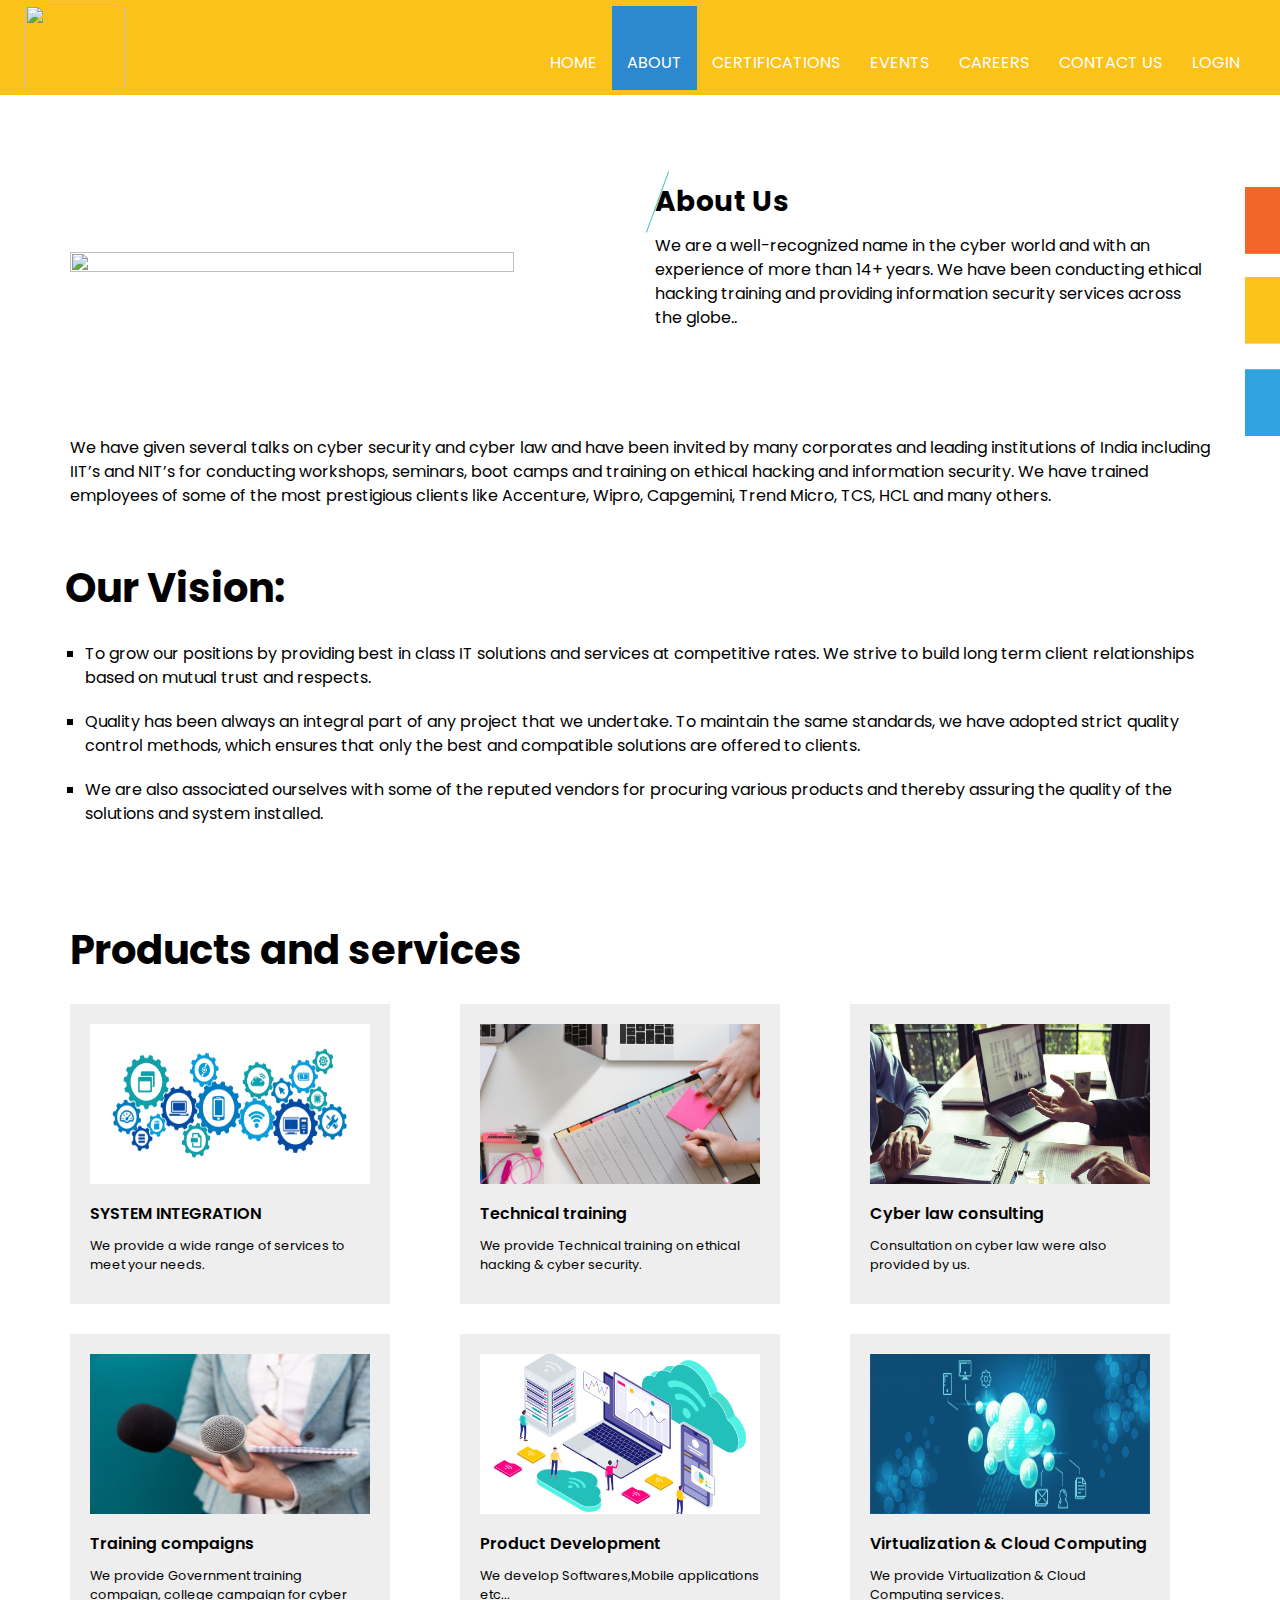
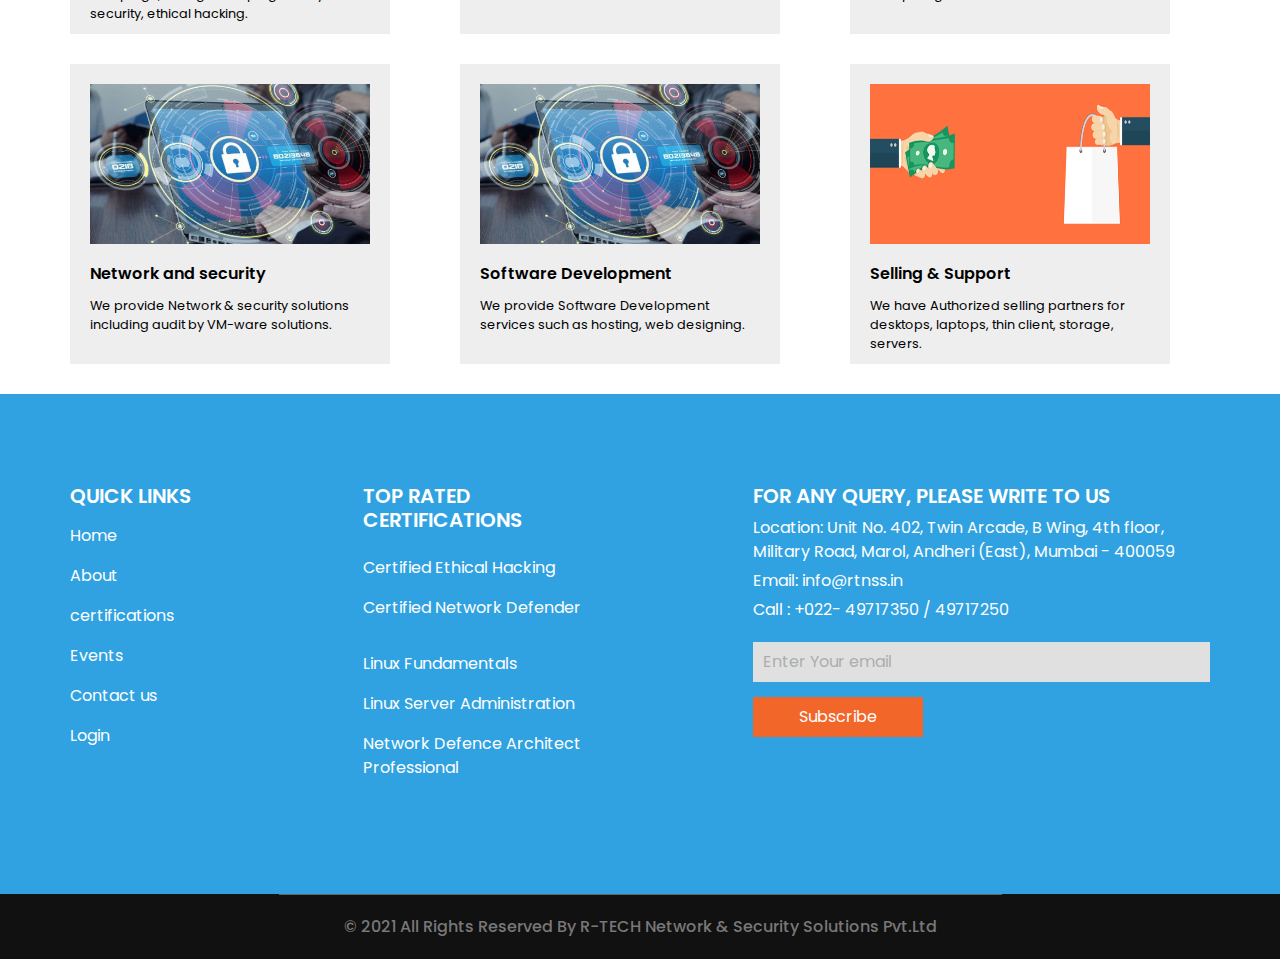
==== about.html @ cdcb13ee "Changes" ====
<!DOCTYPE html>
<html>

<head>
  <!-- Basic -->
  <meta charset="utf-8" />
  <meta http-equiv="X-UA-Compatible" content="IE=edge" />
  <!-- Mobile Metas -->
  <meta name="viewport" content="width=device-width, initial-scale=1, shrink-to-fit=no" />
  <!-- Site Metas -->
  <meta name="keywords" content="" />
  <meta name="description" content="" />
  <meta name="author" content="" />

  <title>R-TECH NETWORK & SECURITY SOLUTIONS</title>


  <!-- bootstrap core css -->
  <link rel="stylesheet" type="text/css" href="css/bootstrap.css" />
  <!-- fonts style -->
  <link href="https://fonts.googleapis.com/css?family=Open+Sans:400,700|Poppins:400,600,700&display=swap" rel="stylesheet" />
  <!-- Custom styles for this template -->
  <link href="css/style.css" rel="stylesheet" />
  <!-- responsive style -->
  <link href="css/responsive.css" rel="stylesheet" />
</head>

<body class="sub_page">
  <div class="hero_area">
    <!-- header section strats -->
    <header class="header_section colors">
      <div class="container-fluid">
        <nav class="navbar navbar-expand-lg custom_nav-container ">
          <a class="navbar-brand" href="index.html">
            <img src="./images/logo-2.png" class="lg2"/>
          </a>
          <button class="navbar-toggler" type="button" data-toggle="collapse" data-target="#navbarSupportedContent" aria-controls="navbarSupportedContent" aria-expanded="false" aria-label="Toggle navigation">
            <span class="navbar-toggler-icon"></span>
          </button>

          <div class="collapse navbar-collapse ml-auto" id="navbarSupportedContent">
            <ul class="navbar-nav  ml-auto">
              <li class="nav-item ">
                <a class="nav-link" href="index.html">Home <span class="sr-only">(current)</span></a>
              </li>
              <li class="nav-item active">
                <a class="nav-link" href="about.html"> About </a>
              </li>
              <li class="nav-item">
                <a class="nav-link" href="certifications.html"> certifications </a>
              </li>
              <li class="nav-item">
                <a class="nav-link" href="events.html"> Events </a>
              </li>
              <li class="nav-item">
                <a class="nav-link" href="careers.html"> Careers </a>
              </li>
              <li class="nav-item">
                <a class="nav-link" href="contact.html">Contact us</a>
              </li>
              <li class="nav-item">
                <a class="nav-link" href="login.html">Login</a>
              </li>
            </ul>
            <!-- <form class="form-inline my-2 my-lg-0 ml-0 ml-lg-4 mb-3 mb-lg-0">
              <button class="btn  my-2 my-sm-0 nav_search-btn" type="submit"></button>
            </form> -->
          </div>
        </nav>
      </div>
    </header>
    <!-- end header section -->
  </div>

  <!-- about section -->
  <section class="about_section layout_padding">
    <div class="side_img">
      <img src="images/side-img.png" alt="" />
    </div>
    <div class="container">
      <div class="row">
        <div class="col-md-6">
          <div class="img_container">
            <div class="img-box b1">
              <img src="images/image-1.jpg" alt="" class="img1"/>
            </div>
            
          </div>
        </div>
        <div class="col-md-6">
          <div class="detail-box">
            <div class="heading_container">
              <h3>
                About Us
              </h3>
              
              <p>
                We are a well-recognized name in the cyber world and with an experience of more
                than 14+ years. We have been conducting ethical hacking training and providing
                information security services across the globe..
              </p>
              
              
            </div>
          </div>
        </div>
      </div>
    </div>
  </section>

  <div class="container next">
    <p>
      We have given several talks on cyber
      security and cyber law and have been invited by many corporates and leading
      institutions of India including IIT’s and NIT’s for conducting workshops, seminars, boot
      camps and training on ethical hacking and information security. We have trained employees of some of the most prestigious clients like Accenture,
      Wipro, Capgemini, Trend Micro, TCS, HCL and many others.
    </p>
    

  </div>

  <div class="container vision">
          <h1 class="heading">
            Our Vision:
          </h1>
          
          <div class="list-visions">
            <li>
                          To grow our positions by providing best in class IT solutions and services at
            competitive rates. We strive to build long term client relationships based on mutual
            trust and respects. 
            </li>

            <li>
              Quality has been always an integral part of any project that we undertake. To maintain
              the same standards, we have adopted strict quality control methods, which ensures
              that only the best and compatible solutions are offered to clients.
            </li>

            <li>
              We are also
              associated ourselves with some of the reputed vendors for procuring various
              products and thereby assuring the quality of the solutions and system installed.
            </li>

          </div>
          
  </div>


  <div class="container prod-services">
    <h1 class="heading-prod">Products and services</h1>
    <div class="prodserv-grid">
      <li>
        <!--data-swiper-autoplay это скорость autoplay для слайдов-->
        <img src="./images/systemintegration.png" class="ag-slide_imgs" alt="">

        <div class="ag-slide_content">
          <h3 class="ag-slide_title">
            SYSTEM INTEGRATION
          </h3>
          <p class="ag-slide_text">
            We provide a wide range of services to meet your needs.
          </p>
       
        </div>
        
      </li>
     <li>
        <!--data-swiper-autoplay это скорость autoplay для слайдов-->
        <img src="./images/training.jpg" class="ag-slide_imgs" alt="">

        <div class="ag-slide_content">
          <h3 class="ag-slide_title">
            Technical training
          </h3>
          <p class="ag-slide_text">
            We provide Technical training on ethical hacking & cyber security. 
          </p>
         
        </div>
        
      </li>

      <li>
        <!--data-swiper-autoplay это скорость autoplay для слайдов-->
        <img src="./images/consulting.jpg" class="ag-slide_imgs" alt="">

        <div class="ag-slide_content">
          <h3 class="ag-slide_title">
            Cyber law consulting
          </h3>
          <p class="ag-slide_text">
            Consultation on cyber law were also provided by us. 
          </p>
          
        </div>
        
      </li>

      <li>
        <!--data-swiper-autoplay это скорость autoplay для слайдов-->
        <img src="./images/compaign.jpg" class="ag-slide_imgs" alt="">

        <div class="ag-slide_content">
          <h3 class="ag-slide_title">
            Training compaigns
          </h3>
          <p class="ag-slide_text">
            We provide Government training compaign, college campaign for cyber security, ethical hacking.
          </p>
           
        </div>
        
      </li>

      <li>
        <!--data-swiper-autoplay это скорость autoplay для слайдов-->
        <img src="./images/hosting.jpg" class="ag-slide_imgs" alt="">

        <div class="ag-slide_content">
          <h3 class="ag-slide_title">
            Product Development
          </h3>
          <p class="ag-slide_text">
            We develop Softwares,Mobile applications etc... 
          </p>
     
        </div>
        
      </li>
      
      <li>
        <!--data-swiper-autoplay это скорость autoplay для слайдов-->
        <img src="./images/virtualization.jpg" class="ag-slide_imgs" alt="">

        <div class="ag-slide_content">
          <h3 class="ag-slide_title">
            Virtualization & Cloud Computing
          </h3>
          <p class="ag-slide_text">
            We provide Virtualization & Cloud Computing services.
          </p>
          
        </div>
        
      </li>

      <li>
        <!--data-swiper-autoplay это скорость autoplay для слайдов-->
        <img src="./images/network.jpg" class="ag-slide_imgs" alt="">

        <div class="ag-slide_content">
          <h3 class="ag-slide_title">
            Network and security
          </h3>
          <p class="ag-slide_text">
            We provide Network & security solutions including audit by VM-ware solutions. 
          </p>
       
        </div>
        
      </li>

      <li>
        <!--data-swiper-autoplay это скорость autoplay для слайдов-->
        <img src="./images/network.jpg" class="ag-slide_imgs" alt="">

        <div class="ag-slide_content">
          <h3 class="ag-slide_title">
            Software Development
          </h3>
          <p class="ag-slide_text">
            We provide Software Development services such as hosting, web designing. 
          </p>
     
        </div>
        
      </li>

      <li>
        <!--data-swiper-autoplay это скорость autoplay для слайдов-->
        <img src="./images/authorized.png" class="ag-slide_imgs" alt="">

        <div class="ag-slide_content">
          <h3 class="ag-slide_title">
            Selling & Support
          </h3>
          <p class="ag-slide_text">
            We have Authorized selling partners for desktops, laptops, thin client, storage, servers.  
          </p>
          
        </div>
        
      </li>
    </div>
  </div>

  <!-- end about section -->

 <!-- info section -->
 <section class="info_section layout_padding">
  <div class="container">
    <div class="row">
      <div class="col-md-3">
        <div class="info_menu">
          <h5>
            QUICK LINKS
          </h5>
          <ul class="navbar-nav  ">
            <li class="nav-item active">
              <a class="nav-link" href="index.html">Home <span class="sr-only">(current)</span></a>
            </li>
            <li class="nav-item">
              <a class="nav-link" href="about.html"> About </a>
            </li>
            <li class="nav-item">
              <a class="nav-link" href="certifications.html"> certifications </a>
            </li>
            <li class="nav-item">
              <a class="nav-link" href="events.html"> Events </a>
            </li>
            <li class="nav-item">
              <a class="nav-link" href="contact.html">Contact us</a>
            </li>
            <li class="nav-item">
              <a class="nav-link" href="login.html">Login</a>
            </li>
          </ul>
        </div>
      </div>
      <div class="col-md-3">
        <div class="info_course">
          <h5>
            TOP RATED CERTIFICATIONS
          </h5>
          <p>
            <ul class="navbar-nav  ">
              <li class="nav-item active">
                <a class="nav-link" href="certifications.html">Certified Ethical Hacking                  </a>
              </li>
              <li class="nav-item">
                <a class="nav-link" href="certifications.html">Certified Network Defender</a>
              </li>
              <li class="nav-item">
                <a class="nav-link" href="certifications.html>   Certfied Blockchain Professional </a>
              </li>
              <li class="nav-item">
                <a class="nav-link" href="certifications.html">   Linux Fundamentals  </a>
              </li>
              <li class="nav-item">
                <a class="nav-link" href="certifications.html">Linux Server Administration</a>
              </li>
              <li class="nav-item">
                <a class="nav-link" href="certifications.html"> Network Defence Architect Professional</a>
              </li>
            </ul>
          </p>
        </div>
      </div>

      <div class="col-md-5 offset-md-1">
        <div class="info_news">
          <h5>
            FOR ANY QUERY, PLEASE WRITE TO US
          </h5>
          <div class="info_contact">
            <a href="">
              Location: Unit No. 402, Twin Arcade, B Wing, 4th floor,
              Military Road, Marol, Andheri (East), Mumbai - 400059
            </a>
            <a href="">
              Email: info@rtnss.in  
            </a>
            <a href="">
              Call : +022- 49717350 / 49717250
            </a>
          </div>
          <form action="">
            <input type="text" placeholder="Enter Your email" id="subscribe_email" />
            <button  id="subscribe">
              Subscribe
            </button>
          </form>
        </div>
      </div>
    </div>
  </div>
</section>

<!-- end info section -->

<!-- footer section -->
<footer class="container-fluid footer_section">
  <p>
    &copy; 2021 All Rights Reserved By
    <a href="#"> R-TECH Network & Security Solutions Pvt.Ltd</a>
  </p>

</footer>
    <p>
      <!-- Distributed By 
      <a href="https://themewagon.com/">Themewagon</a> -->
    </p>

</footer>
  <!-- footer section -->

  <script type="text/javascript" src="js/jquery-3.4.1.min.js"></script>
  <script type="text/javascript" src="js/bootstrap.js"></script>
  <script src="https://cdn.jsdelivr.net/npm/sweetalert2@11.3.0/dist/sweetalert2.all.min.js"></script>
  <script src="./js/script.js"></script>

</body>

</html>
---- css/style.css ----
body {
  font-family: "Poppins", sans-serif;
  color: #000000;
  background-color: #ffffff;
}

.layout_padding {
  padding: 90px 0;
}

.layout_padding2 {
  padding: 45px 0;
}

.layout_padding2-top {
  padding-top: 45px;
}

.layout_padding2-bottom {
  padding-bottom: 45px;
}

.layout_padding-top {
  padding-top: 90px;
}

.layout_padding-bottom {
  padding-bottom: 90px;
}

.heading_container {
  display: -webkit-box;
  display: -ms-flexbox;
  display: flex;
  -webkit-box-orient: vertical;
  -webkit-box-direction: normal;
      -ms-flex-direction: column;
          flex-direction: column;
  -webkit-box-align: start;
      -ms-flex-align: start;
          align-items: flex-start;
}

.heading_container h3 {
  font-weight: bold;
  position: relative;
  margin-bottom: 15px;
}

.heading_container h3::before {
  content: "";
  position: absolute;
  top: 50%;
  left: 2px;
  width: 1px;
  height: 65px;
  background-color: #4bc5b8;
  -webkit-transform: translateY(-50%) rotate(20deg);
          transform: translateY(-50%) rotate(20deg);
}

/*header section*/
.hero_area {
  height: 100vh;
  background-color: #b5caee;
  background-image: url(../images/bg3.png);
  background-position: center;
  background-size: cover;
  background-size: cover;
}
.color{
  background-color: #b5caee;
}
.sub_page .hero_area {
  height: auto;
}

.sub_page .contact_section {
  margin: 75px 0;
}

.hero_area.sub_pages {
  height: auto;
}

.header_section .container-fluid {
  padding-right: 25px;
  padding-left: 25px;
}
.colors
{
  background-color: #fbc219;
}

.header_section .nav_container {
  margin: 0 auto;
}
.nav-link{
  color: white !important;
}
.custom_nav-container .navbar-nav .nav-item .nav-link {
  padding: 45px 15px 15px;
  color: #ffffff;
  text-align: center;
  position: relative;
  text-transform: uppercase;
}

.custom_nav-container .navbar-nav .nav-item:hover .nav-link, .custom_nav-container .navbar-nav .nav-item.active .nav-link {
  background-color: #2c89cf;
}

.custom_nav-container .form-inline {
  padding-top: 30px;
}

a,
a:hover,
a:focus {
  text-decoration: none;
}

a:hover,
a:focus {
  color: initial;
}

.btn,
.btn:focus {
  outline: none !important;
  -webkit-box-shadow: none;
          box-shadow: none;
}

.user_option {
  display: -webkit-box;
  display: -ms-flexbox;
  display: flex;
  -webkit-box-align: center;
      -ms-flex-align: center;
          align-items: center;
}

.custom_nav-container .nav_search-btn {
  background-image: url(../images/search-icon.png);
  background-size: 20px;
  background-repeat: no-repeat;
  background-position-y: 7px;
  width: 35px;
  height: 35px;
  padding: 0;
  border: none;
}

.navbar-brand {
  display: -webkit-box;
  display: -ms-flexbox;
  display: flex;
  -webkit-box-orient: vertical;
  -webkit-box-direction: normal;
      -ms-flex-direction: column;
          flex-direction: column;
  -webkit-box-align: end;
      -ms-flex-align: end;
          align-items: flex-end;
}

.navbar-brand h3 {
  color: #ffffff;
  font-weight: bold;
  text-transform: uppercase;
  margin: 0;
}

.navbar-brand span {
  font-size: 16px;
  font-weight: bold;
  color: #133e3f;
  margin-top: -10px;
}

.custom_nav-container {
  z-index: 99999;
  padding: 0;
}

.custom_nav-container .navbar-toggler {
  outline: none;
}

.custom_nav-container .navbar-toggler .navbar-toggler-icon {
  background-image: url(../images/menu.png);
  background-size: 42px;
}

/*end header section*/
.slider_section {
  height: 90%;
  display: -webkit-box;
  display: -ms-flexbox;
  display: flex;
  -webkit-box-align: center;
      -ms-flex-align: center;
          align-items: center;
  color: #ffffff;
}

.slider_section #carouselExampleIndicators {
  width: 100%;
}

.slider_section .detail-box {
  display: -webkit-box;
  display: -ms-flexbox;
  display: flex;
  -webkit-box-orient: vertical;
  -webkit-box-direction: normal;
      -ms-flex-direction: column;
          flex-direction: column;
  -webkit-box-align: center;
      -ms-flex-align: center;
          align-items: center;
  text-align: center;
  margin-bottom: 110px;
}

.slider_section .detail-box h1 {
  font-size: 4rem;
  letter-spacing: 0.7rem;
  font-weight: bold;
  text-transform: uppercase;
  padding: 15px;
  border: 1px solid rgba(255, 255, 255, 0.2);
}

.slider_section .detail-box a {
  display: inline-block;
  padding: 10px 45px;
  background-color: #2c89cf;
  border: 1px solid #2c89cf;
  color: #ffffff;
  margin-top: 35px;
}

.slider_section .detail-box a:hover {
  background-color: transparent;
  color: white;
}

.slider_section #carouselExampleIndicators {
  bottom: 0;
}

.slider_section #carouselExampleIndicators li {
  width: 15px;
  height: 15px;
  background-color: transparent;
  border: 3px solid #ffffff;
  border-radius: 100%;
  opacity: 1;
}

.slider_section #carouselExampleIndicators li.active {
  border-color: #133e3f;
}

.special_section .special_container {
  display: -webkit-box;
  display: -ms-flexbox;
  display: flex;
  color: #ffffff;
  background-color: #2c89cf;
  padding: 25px;
  border-radius: 10px;
}

.special_section .special_container .box {
  -webkit-box-flex: 1;
      -ms-flex: 1;
          flex: 1;
  display: -webkit-box;
  display: -ms-flexbox;
  display: flex;
  -webkit-box-pack: center;
      -ms-flex-pack: center;
          justify-content: center;
  padding-top: 10px;
}

.special_section .special_container .box .img-box {
  width: 55px;
  margin-right: 10px;
}

.special_section .special_container .box .img-box img {
  max-width: 100%;
}

.special_section .special_container .box .detail-box a {
  display: inline-block;
  color: #fdda6e;
  text-decoration: underline;
  margin-top: 10px;
}

.special_section .special_container .box.b2 {
  border-left: 1px solid #4e6e6f;
  border-right: 1px solid #4e6e6f;
}

.about_section {
  position: relative;
}

.about_section .side_img {
  position: absolute;
  bottom: 0;
  right: 0;
  width: 35px;
}

.about_section .side_img img {
  width: 100%;
}

.about_section .row {
  -webkit-box-align: center;
      -ms-flex-align: center;
          align-items: center;
}

.about_section .img_container .img-box {
  width: 80%;
}

.about_section .img_container .img-box img {
  width: 100%;
}

.about_section .img_container .img-box.b2 {
  width: 40%;
  margin-top: -25%;
  margin-left: auto;
  -webkit-box-shadow: 0 5px 15px 0 rgba(0, 0, 0, 0.1);
          box-shadow: 0 5px 15px 0 rgba(0, 0, 0, 0.1);
}

.about_section .detail-box a {
  display: inline-block;
  padding: 10px 45px;
  background-color: #2c89cf;
  border: 1px solid #2c89cf;
  color: #ffffff;
  margin-top: 15px;
}

.about_section .detail-box a:hover {
  background-color: transparent;
  color: #133e3f;
}

/* Services Section */

.services{
  height: 95vh;
  padding: 10px;
  width: 100%;
  display: flex;
  align-items: center;
  justify-self: center;
}

.course_section {
  position: relative;
}

.course_section .side_img {
  position: absolute;
  bottom: 25%;
  left: 0;
  width: 35px;
}

.course_section .side_img img {
  width: 100%;
}

.course_section .heading_container {
  -webkit-box-align: center;
      -ms-flex-align: center;
          align-items: center;
  margin-bottom: 25px;
}

.course_section .heading_container h3::before {
  left: -2px;
}

.course_section .course_container .course_content {
  display: -webkit-box;
  display: -ms-flexbox;
  display: flex;
  -ms-flex-wrap: wrap;
      flex-wrap: wrap;
  -webkit-box-pack: center;
      -ms-flex-pack: center;
          justify-content: center;
}

.course_section .course_container .course_content .box {
  position: relative;
  -ms-flex-preferred-size: 31%;
      flex-basis: 31%;
  margin: 1%;
  border-radius: 10px;
  overflow: hidden;
}

.slider{
  height: 70vh;
  width: 100%;
  display: flex;
  align-items: center;
  justify-content: center;
  -webkit-font-smoothing: antialiased;
  -moz-osx-font-smoothing: grayscale;
  font-weight: 300;
}



.ag-slide-block {
  background-color: #f7f3f2b6;
  height: 90%;
  width: 100%;
  overflow: hidden;
}

.ag-slide_item {
  padding: 50px 0;
  width: 1000px;
  cursor: pointer;
  -webkit-transition: transform 0.5s;
  -moz-transition: transform 0.5s;
  -ms-transition: transform 0.5s;
  -o-transition: transform 0.5s;
  transition: transform 0.5s;
  /* background-color: rgba(128, 128, 128, 0.452); */
}
.ag-slide_img {
  display: block;
  width: 100%;
  /* max-width: 317px; */
  margin: 0 auto;
  padding: 10px;

  opacity: 0.5;

  -webkit-box-shadow: 0 20px 172px 0 rgba(0, 0, 0, 0.05);
  -moz-box-shadow: 0 20px 172px 0 rgba(0, 0, 0, 0.05);
  -o-box-shadow: 0 20px 172px 0 rgba(0, 0, 0, 0.05);
  box-shadow: 0 20px 172px 0 rgba(0, 0, 0, 0.05);

  -webkit-transition: ease 0.5s;
  -moz-transition: ease 0.5s;
  -ms-transition: ease 0.5s;
  -o-transition: ease 0.5s;
  transition: ease 0.5s;
}



.ag-slide_content{
  padding: 10px;
  display: flex;
  flex-direction: column;
  gap: 5px;
}

.ag-slide_title{
  font-size: 1rem;
  font-weight: 600;
}
.ag-slide_text{
  font-size: 0.8rem;
}

.ag-slide_list{
  list-style-type: none;
}
.ag-slide-block .swiper-container {
  padding-top: 13px;
}
.ag-slide-block .swiper-slide {
  padding-left: 15px;
  padding-right: 15px;

  z-index: 1;

  will-change: transform;

  -webkit-box-sizing: border-box;
  -moz-box-sizing: border-box;
  box-sizing: border-box;
}
.ag-slide-block .swiper-slide-active {
  opacity: 1;

  z-index: 2;

  will-change: transform;

  -webkit-transform: scale(1.2);
  -moz-transform: scale(1.3);
  -ms-transform: scale(1.3);
  -o-transform: scale(1.3);
  transform: scale(1.3);

  -webkit-transition: transform 0.5s;
  -moz-transition: transform 0.5s;
  -ms-transition: transform 0.5s;
  -o-transition: transform 0.5s;
  transition: transform 0.5s;
}
.ag-slide-block .swiper-slide-active .ag-slide_img {
  opacity: 1;

  will-change: transform;

  -webkit-transition: ease 0.5s;
  -moz-transition: ease 0.5s;
  -ms-transition: ease 0.5s;
  -o-transition: ease 0.5s;
  transition: ease 0.5s;
}
.swiper-slide-active .ag-slide_info {
  opacity: 1;

  -webkit-transition: ease 0.5s;
  -moz-transition: ease 0.5s;
  -ms-transition: ease 0.5s;
  -o-transition: ease 0.5s;
  transition: ease 0.5s;
}

@media (max-width: 1220px) {
  .ag-slide-info_title {
    width: 130px;
  }
}

@media (max-width: 960px) {
  .ag-slide-block .swiper-container {
    max-width: 960px;
    width: 100%;
    margin-top: -22px;
    padding-top: 0;
  }
  .ag-slide-info_title {
    width: 115px;
  }
  .ag-slide-info_rate {
    height: 37px;
    width: 37px;
  }
}

@media (max-width: 600px) {
  .ag-slide_item{
    margin-top: 20px;
  }
  .ag-slide-info_title {
    width: 95px;

    font-size: 8px;
  }
  .ag-slide-info_category {
    font-size: 6px;
  }
  .ag-slide-info_route {
    font-size: 6px;
  }
  .ag-slide-info_img {
    width: 7px;
    height: 7px;
  }
  .ag-slide-info_strong {
    font-size: 14px;
  }
  .ag-slide-info_comments {
    letter-spacing: 0;
    font-size: 5px;
  }
}

@media (max-width: 560px) {
  .ag-slide-info_title {
    width: 130px;
  }
}

@media (max-width: 470px) {
  .ag-slide-info_title {
    width: 115px;
  }
}

@media (max-width: 400px) {
  .ag-slide_img {
    width: 70%;
  }
  .ag-slide_info {
    width: 70%;
  }
  .ag-slide-info_title {
    width: 130px;
  }
  .ag-slide-info_img {
    width: 10px;
  }

  .ag-slide-block .swiper-slide {
    padding-left: 0;
    padding-right: 0;
  }
}

.course_section .course_container .course_content .box img {
  width: 100%;
}

.course_section .course_container .course_content .box a {
  position: absolute;
  left: 35px;
  bottom: 100px;
  background-color: #4bc5b8;
  display: none;
  -webkit-box-pack: center;
      -ms-flex-pack: center;
          justify-content: center;
  -webkit-box-align: center;
      -ms-flex-align: center;
          align-items: center;
  width: 45px;
  height: 45px;
  border-radius: 100%;
}

.course_section .course_container .course_content .box a img {
  width: 20px;
}

.course_section .course_container .course_content .box a:hover {
  opacity: .9;
}

.course_section .course_container .course_content .box h5 {
  position: absolute;
  left: 35px;
  bottom: 25px;
  font-weight: bold;
  color: #ffffff;
  font-size: 24px;
}

.course_section .course_container .course_content .box::before {
  content: "";
  position: absolute;
  width: 100%;
  height: 100%;
  background-color: #2c89cf;
  opacity: 0.9;
  display: none;
}

.course_section .course_container .course_content .box:hover a {
  display: -webkit-box;
  display: -ms-flexbox;
  display: flex;
}

.course_section .course_container .course_content .box:hover::before {
  display: block;
}

.course_section .btn-box {
  display: -webkit-box;
  display: -ms-flexbox;
  display: flex;
  -webkit-box-pack: center;
      -ms-flex-pack: center;
          justify-content: center;
}

.course_section .btn-box a {
  display: inline-block;
  padding: 8px 45px;
  /* background-color: #133e3f; */
  background-color: #2c89cf; 

  border: 1px solid #2c89cf;
  color: #ffffff;
  margin-top: 45px;
}

.course_section .btn-box a:hover {
  background-color: transparent;
  color: #133e3f;
}

.login_section {
  background-image: url(../images/login-bg.jpg);
  background-size: cover;
  color: #ffffff;
}

.login_section .row {
  -webkit-box-align: center;
      -ms-flex-align: center;
          align-items: center;
}

.login_section .detail-box h3 {
  text-transform: uppercase;
  font-weight: bold;
}

.login_section .detail-box a {
  display: inline-block;
  padding: 7px 25px;
  background-color: #2c89cf;
  border: 1px solid #2c89cf;
  color: #ffffff;
  margin-top: 15px;
  font-weight: 600;
}

.login_section .detail-box a:hover {
  background-color: transparent;
  color: #4bc5b8;
}

.login_section .login_form {
  padding: 30px 15px;
  background-color: rgba(255, 255, 255, 0.25);
  text-align: center;
  border-radius: 15px;
}

.login_section .login_form h5 {
  margin-bottom: 15px;
}

.login_section .login_form form input {
  height: 40px;
  width: 100%;
  padding-left: 15px;
  border: none;
  outline: none;
  border-radius: 5px;
  margin: 10px 0;
}

.login_section .login_form form button {
  display: inline-block;
  padding: 7px 45px;
  background-color: #2c89cf;
  border: 1px solid #2c89cf;
  color: #ffffff;
  margin-top: 25px;
  font-size: 15px;
  text-transform: uppercase;
  font-weight: bold;
}

.login_section .login_form form button:hover {
  background-color: transparent;
  color: white;
}

.event_section .heading_container h3 {
  margin-bottom: 0;
}



.event_section .heading_container h3::before {
  left: -2px;
}

.event_section p {
  color: #a4a4a4;
}

.event_section .event_container .box {
  display: -webkit-box;
  display: -ms-flexbox;
  display: flex;
  -webkit-box-align: center;
      -ms-flex-align: center;
          align-items: center;
  border: 1px solid #cbcbcb;
  margin: 15px 0;
  border-radius: 5px;
}

.event_section .event_container .box > div {
  -webkit-box-flex: 1;
      -ms-flex: 1;
          flex: 1;
  display: -webkit-box;
  display: -ms-flexbox;
  display: flex;
  -webkit-box-orient: vertical;
  -webkit-box-direction: normal;
      -ms-flex-direction: column;
          flex-direction: column;
  -webkit-box-align: center;
      -ms-flex-align: center;
          align-items: center;
  -webkit-box-pack: center;
      -ms-flex-pack: center;
          justify-content: center;
  margin: 10px;
}

.event_section .event_container .box .img-box img {
  width: 100%;
}

.event_section .event_container .box .detail-box {
  border-left: 1px solid #b0b0b0;
  border-right: 1px solid #b0b0b0;
  -webkit-box-flex: 1.4;
      -ms-flex: 1.4;
          flex: 1.4;
  padding: 10px 0;
}

.event_section .event_container .box .detail-box h4 {
  font-weight: bold;
}

.event_section .event_container .box .detail-box h6 {
  color: #a4a4a4;
}

.event_section .event_container .box .date-box h3 {
  color: #0b5356;
}

.event_section .event_container .box .date-box h3 span {
  font-size: 1.2em;
  font-weight: bold;
}

.lg{
  height: 120px;
  width: 130px;
  object-fit: contain;
  object-position: center;
}

.lg2{
  height: 85px;
  width: 100px;
  object-fit: contain;
  object-position: center;
}
.eventtitle{
  text-align: center;
  font-size: 1.1rem;
}

.event_section .btn-box {
  display: -webkit-box;
  display: -ms-flexbox;
  display: flex;
}

.event_section .btn-box a {
  display: inline-block;
  padding: 8px 45px;
  /* background-color: #133e3f; */
  background-color: #2c89cf !important;

  border: 1px solid #2c89cf !important;
  color: #ffffff;
  margin-top: 35px;
}

.event_section .btn-box a:hover {
  background-color: transparent;
  color: #133e3f;
}

.client_section .heading_container {
  margin-bottom: 45px;
}

.client_section .heading_container h3 {
  margin-bottom: 5px;
}

.client_section .heading_container h3::before {
  left: -2px;
}

.client_section .box {
  display: -webkit-box;
  display: -ms-flexbox;
  display: flex;
}

.client_section .box .img-box {
  min-width: 105px;
  margin-right: 25px;
}

.client_section .box .img-box img {
  width: 100%;
}

.client_section .box .detail-box h5 {
  font-weight: bold;
  text-transform: uppercase;
}

.client_section #carouselExampleControls {
  display: -webkit-box;
  display: -ms-flexbox;
  display: flex;
  -webkit-box-pack: justify;
      -ms-flex-pack: justify;
          justify-content: space-between;
}

.client_section #carouselExampleControls .carousel-inner {
  -ms-flex-preferred-size: 80%;
      flex-basis: 80%;
}

.client_section #carouselExampleControls .btn-box {
  -ms-flex-preferred-size: 10%;
      flex-basis: 10%;
  display: -webkit-box;
  display: -ms-flexbox;
  display: flex;
  -webkit-box-orient: vertical;
  -webkit-box-direction: reverse;
      -ms-flex-direction: column-reverse;
          flex-direction: column-reverse;
  -webkit-box-pack: end;
      -ms-flex-pack: end;
          justify-content: flex-end;
}

.client_section #carouselExampleControls .btn-box .carousel-control-prev,
.client_section #carouselExampleControls .btn-box .carousel-control-next {
  position: relative;
  width: 45px;
  height: 45px;
  background-color: #4bc5b8;
  opacity: 1;
  background-size: 18px;
  background-position: center;
  background-repeat: no-repeat;
}

.client_section #carouselExampleControls .btn-box .carousel-control-prev:hover,
.client_section #carouselExampleControls .btn-box .carousel-control-next:hover {
  background-color: #252525;
}

.client_section #carouselExampleControls .btn-box .carousel-control-prev {
  background-image: url(../images/prev.png);
}

.client_section #carouselExampleControls .btn-box .carousel-control-next {
  background-image: url(../images/next.png);
  margin-bottom: 15px;
}

/* contact section */
.contact_section {
  /* background-color: #164745; */
    background-color: #fbc219;

  position: relative;
  margin-bottom: 25px;
}

.contact_section .heading_container h3::before {
  left: -1px;
}

.contact_section::before {
  content: "";
  position: absolute;
  left: 0;
  top: -1px;
  height: 100.5%;
  width: 40%;
  background-color: #ffffff;
  -webkit-clip-path: polygon(0 0, 95% 0, 65% 100%, 0% 100%);
          clip-path: polygon(0 0, 95% 0, 65% 100%, 0% 100%);
}

.contact_section .row {
  -webkit-box-align: center;
      -ms-flex-align: center;
          align-items: center;
}

.contact_section .detail-box {
  width: 250px;
}

.contact_section .detail-box p {
  margin-top: 5px;
}

.contact_section .contact-form {
  padding: 45px 0;
  border-radius: 20px;
}

.contact_section .contact-form h5 {
  color: #ffffff;
  font-weight: 600;
  text-align: center;
}

.contact_section .contact-form input {
  border: none;
  outline: none;
  background-color: #ffffff;
  width: 100%;
  margin: 15px 0;
  padding: 10px 20px;
  border-radius: 30px;
}

.contact_section .contact-form input.input_message {
  height: 105px;
  border-radius: 10px;
}

.contact_section .contact-form input::-webkit-input-placeholder {
  color: #151515;
}

.contact_section .contact-form input:-ms-input-placeholder {
  color: #151515;
}

.contact_section .contact-form input::-ms-input-placeholder {
  color: #151515;
}

.contact_section .contact-form input::placeholder {
  color: #151515;
}

.contact_section .contact-form button {
  border: none;
  outline: none;
  padding: 12px 50px;
  text-transform: uppercase;
  margin-top: 25px;
  background-color: #2c89cf;
  color: #fff;
  border-radius: 30px;
}

.contact_section .map_img-box {
  width: 80%;
  margin: 25px auto 0 auto;
}

.contact_section .map_img-box img {
  width: 100%;
}

/* end contact section */
.info_section {
  /* background-color: #121111; */
  background-color: #30a2e1;
  color: #ffffff;
}

.info_section h5 {
  text-transform: uppercase;
  font-weight: 600;
}

.info_section .info_menu .navbar-nav .nav-item .nav-link {
  color: #ffffff;
}

.info_section .info_news .info_contact {
  display: -webkit-box;
  display: -ms-flexbox;
  display: flex;
  -webkit-box-orient: vertical;
  -webkit-box-direction: normal;
      -ms-flex-direction: column;
          flex-direction: column;
  -webkit-box-align: start;
      -ms-flex-align: start;
          align-items: flex-start;
}

.info_section .info_news .info_contact a {
  color: #ffffff;
  margin-bottom: 5px;
}

.info_section .info_news form {
  margin-top: 15px;
}

.info_section .info_news form input {
  width: 100%;
  border: none;
  outline: none;
  padding: 8px 10px;
  background-color: #e0e0e0;
}

.info_section .info_news form input::-webkit-input-placeholder {
  color: #acaeae;
}

.info_section .info_news form input:-ms-input-placeholder {
  color: #acaeae;
}

.info_section .info_news form input::-ms-input-placeholder {
  color: #acaeae;
}

.info_section .info_news form input::placeholder {
  color: #acaeae;
}

.info_section .info_news form button {
  display: inline-block;
  padding: 7px 45px;
  background-color: #f26629;
  border: 1px solid #f26629;
  color: #ffffff;
  margin-top: 15px;
}

.info_section .info_news form button:hover {
  background-color: transparent;
  color: #4bc5b8;
}

/* footer section*/
.footer_section {
  background-color: #121111;
  font-weight: 500;
  display: -webkit-box;
  display: -ms-flexbox;
  display: flex;
  -webkit-box-pack: center;
      -ms-flex-pack: center;
          justify-content: center;
}

.footer_section p {
  padding: 20px 65px;
  color: #787878;
  margin: 0 auto;
  text-align: center;
  border-top: 1px solid rgba(224, 224, 224, 0.4);
}

.footer_section a {
  color: #787878;
}

.next{
  display:flex;
  flex-direction: column;
  gap: 10px;
  margin-bottom: 30px;
}

.vision{
  padding: 10px;
  margin-bottom: 30px;
}

.list-visions{
  padding: 20px;
  display: flex;
  flex-direction: column;
  gap: 20px;
  list-style-type:square;
  margin-bottom: 40px;
}

.heading{
  font-size: 2.5rem;
  font-weight: 700;
  margin-bottom: 10px;
}
/* end footer section*/
/*# sourceMappingURL=style.css.map */


.prodserv-grid{
  display: grid;
  grid-template-columns: repeat(3,1fr);
  list-style-type: none;
  gap: 30px;
  margin-bottom: 30px;
}

.prodserv-grid li{
  height: 300px;
  width: 320px;
  background-color: #eee;
  padding: 10px;
}

.ag-slide_imgs{
  display: block;
  width: 100%;
  height: 180px;
  /* max-width: 317px; */
  margin: 0 auto;
  padding: 10px;
}

.heading-prod
{
  font-size: 2.5rem;
  font-weight: 700;
  margin-bottom: 30px;
}


@media all and (max-width:1200px){
  .prodserv-grid li{
    width: 280px;
  }
}

@media all and (max-width:1000px){
  .prodserv-grid{
    grid-template-columns: repeat(2,1fr);
  }
}

@media all and (max-width:700px){
  .prodserv-grid li{
    width: 240px;
    height: 320px;
  }
}

@media all and (max-width:500px){
  .prodserv-grid {
    grid-template-columns: repeat(1,1fr);
    padding: 20px;
  }
  .prodserv-grid li{
    width: 100%;
  }
}
---- css/responsive.css ----
@media (max-width: 1120px) {}

@media (max-width: 992px) {
    .hero_area {
        height: auto;
    }

    header.header_section {
        padding-top: 10px;
    }

    .navbar-nav {
        align-items: center;
        padding-top: 10px;
    }

    .custom_nav-container .navbar-toggler {
        margin-right: -15px;
    }

    .custom_nav-container .navbar-nav .nav-item .nav-link {
        padding: 15px;
        margin: 5px 0;
    }

    .custom_nav-container .form-inline {
        padding: 0;
        justify-content: center;
    }

    .custom_nav-container .nav_search-btn {
        background-position: center;
    }

    .slider_section .detail-box {
        margin-top: 75px;
    }

    .slider_section .detail-box h1 {
        letter-spacing: 0.5rem;
    }

    .slider_section .carousel-indicators {
        bottom: 25px;
    }

    .special_section .special_container {
        flex-direction: column;
    }

    .special_section .special_container .box {
        padding: 15px 0;
    }

    .special_section .special_container .box.b2 {
        border: none;
        border-top: 1px solid #4e6e6f;

        border-bottom: 1px solid #4e6e6f;

    }

    .course_section .side_img {
        width: 25px;
    }

    .event_section .event_container {
        display: flex;
        justify-content: space-between;
        text-align: center;
    }

    .event_section .event_container .box {
        flex-direction: column;
        margin: 15px 5px;
    }

    .event_section .event_container .box .detail-box {
        padding: 15px;
        border: none;
        border-top: 1px solid #b0b0b0;
        border-bottom: 1px solid #b0b0b0;
    }

    .event_section .btn-box {
        justify-content: center;
    }

    .contact_section::before {
        width: 53%;
    }
}

@media (max-width: 768px) {

    .slider_section .detail-box h1 {
        font-size: 3.5rem;
        letter-spacing: .1rem;
    }

    .info_section .info_form .social_box {
        justify-content: center;
    }

    .info_section .info_form .social_box a {
        margin: 0 10px;
    }

    .footer_section p {
        padding: 20px 30px;
    }

    .about_section .side_img {
        width: 25px;
    }

    .course_section .course_container .course_content .box {
        -ms-flex-preferred-size: 45%;
        flex-basis: 46%;
        margin: 2%;

    }

    .course_section .course_container .course_content .box h5 {
        font-size: 20px;
        left: 15px;
        bottom: 5px;
    }

    .course_section .course_container .course_content .box a {
        left: 15px;
        bottom: 75px;
    }

    .login_section .detail-box {
        margin-bottom: 45px;
    }

    .client_section #carouselExampleControls {
        flex-direction: column;
        align-items: center;
    }

    .client_section #carouselExampleControls .btn-box {
        flex-direction: row;
        width: 100px;
        justify-content: space-between;
        margin-top: 25px;
    }

    .contact_section .detail-box {
        text-align: center;
        width: auto;
        margin: 45px;
    }

    .contact_section .detail-box .heading_container {
        align-items: center;

    }

    .contact_section::before {
        width: 100%;
        height: 25%;
        clip-path: polygon(0% 5%, 100% 5%, 85% 100%, 15% 100%);
    }

    .info_section .row>div {
        display: flex;
        flex-direction: column;
        align-items: center;
        text-align: center;
    }

    .info_section .info_course {
        margin: 35px 0;
    }

    .info_section .info_news .info_contact {
        align-items: center;
    }
}

@media (max-width: 576px) {
    .slider_section .detail-box h1 {
        font-size: 3rem;
        letter-spacing: .1rem;
    }

    .course_section .course_container .course_content .box {
        flex-basis: 92%;
    }

    .course_section .side_img {
        width: 20px;
    }

    .event_section .event_container {
        display: flex;
        justify-content: space-between;
    }

    .event_section .event_container {
        flex-direction: column;
        align-items: center;
    }

    .client_section .box {
        flex-direction: column;
        align-items: center;

    }

    .contact_section::before {
        clip-path: polygon(0% 2%, 100% 2%, 85% 100%, 15% 100%);

    }
}

@media (max-width: 480px) {
    .special_section .special_container .box .detail-box h4 {
        font-size: 1.2rem;
    }

    .slider_section .detail-box h1 {
        font-size: 2.5rem;
        letter-spacing: 1px;
    }

    .slider_section .detail-box a {
        padding: 8px 35px;
    }

    .about_section .side_img {
        width: 20px;
    }

    .about_section .detail-box {
        margin-top: 35px;
    }
}

@media (max-width: 400px) {
    .slider_section .detail-box h1 {
        font-size: 2rem;
        letter-spacing: 1px;
    }
}

@media (max-width: 360px) {
    .slider_section .detail-box h1 {
        font-size: 1.9rem;
        letter-spacing: 1px;
    }

    .contact_section::before {
        height: 26%;
    }
}

@media (min-width: 1200px) {
    .container {
        max-width: 1170px;
    }
}
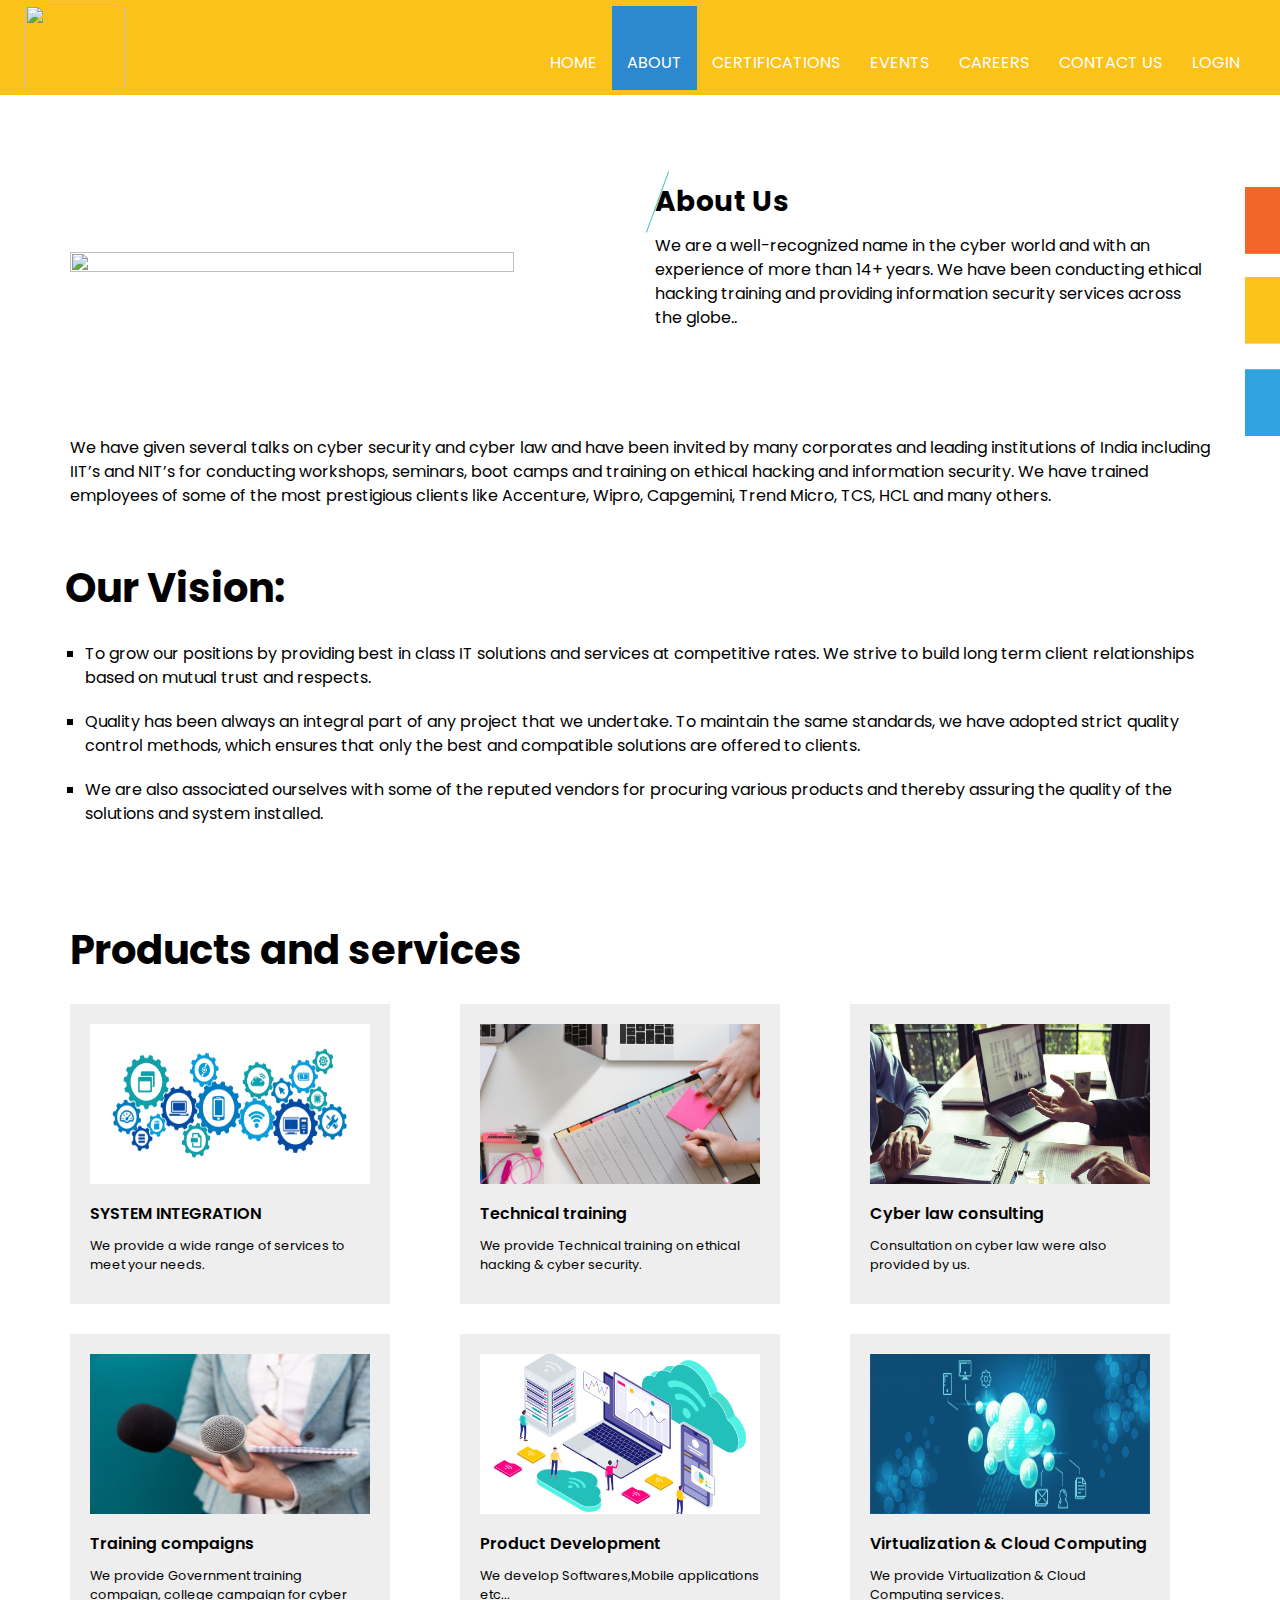
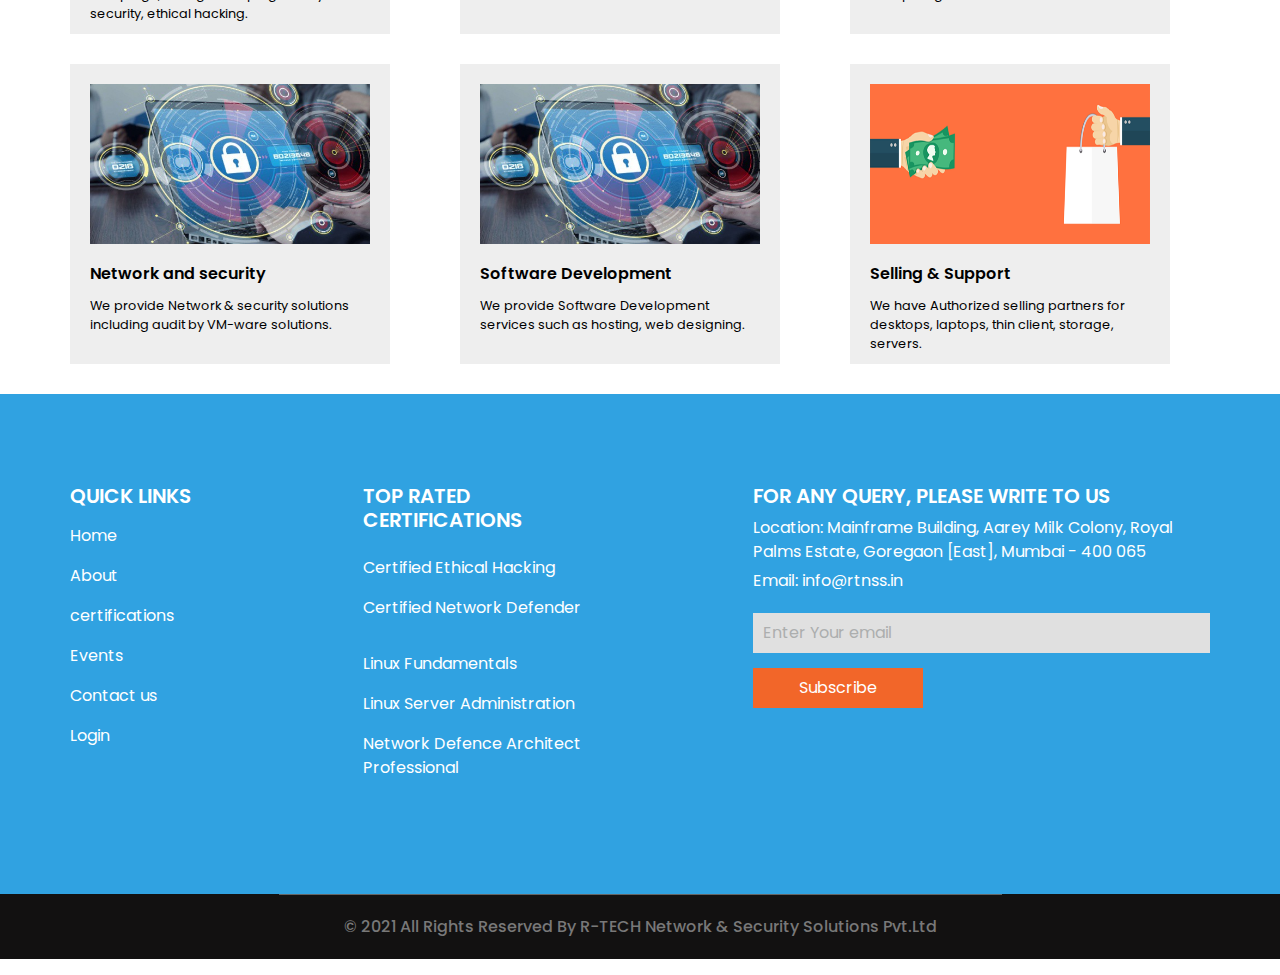
==== commit 945338e8: "Added policy" ====
--- a/about.html
+++ b/about.html
@@ -367,15 +367,14 @@
           </h5>
           <div class="info_contact">
             <a href="">
-              Location: Unit No. 402, Twin Arcade, B Wing, 4th floor,
-              Military Road, Marol, Andheri (East), Mumbai - 400059
+              Location: Mainframe Building, Aarey Milk Colony, Royal Palms Estate, Goregaon [East], Mumbai - 400 065
             </a>
             <a href="">
               Email: info@rtnss.in  
             </a>
-            <a href="">
+            <!-- <a href="">
               Call : +022- 49717350 / 49717250
-            </a>
+            </a> -->
           </div>
           <form action="">
             <input type="text" placeholder="Enter Your email" id="subscribe_email" />
